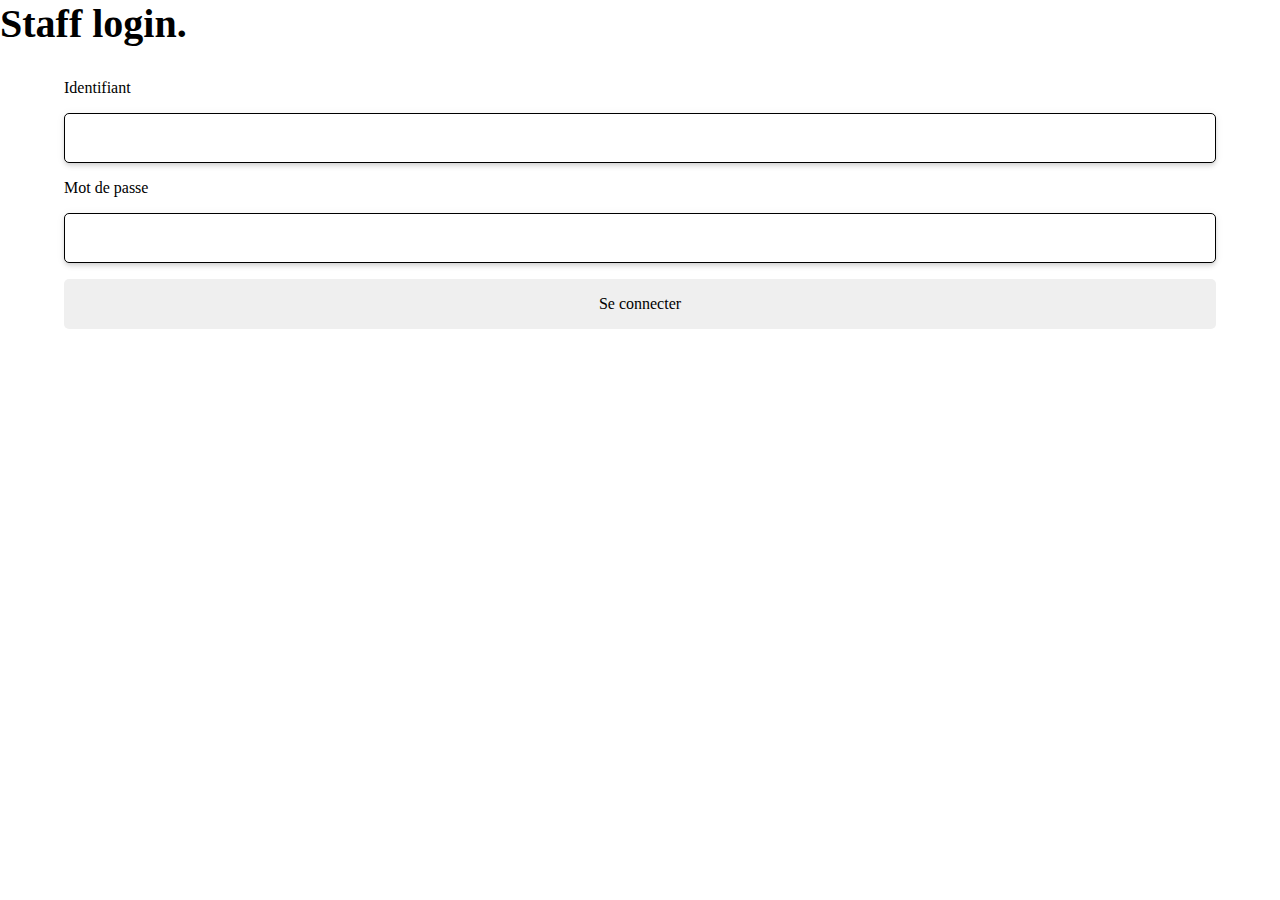
==== admin.html @ 27520da0 "Merge pull request #1 from KhomsiAdam/sourcing" ====
<!DOCTYPE html>
<html lang="en" dir="ltr">

<head prefix="og: http://ogp.me/ns#">
    <meta charset="UTF-8">
    <meta http-equiv="X-UA-Compatible" content="IE=edge">
    <meta name="viewport" content="width=device-width, initial-scale=1.0">

    <!-- Title & Description -->
    <title>YouCode Staff Login</title>
    <meta name="description" content="YouCode platforme de connection de l'administration">

    <!-- Google Fonts Material Icons -->
    <link href="https://fonts.googleapis.com/icon?family=Material+Icons" rel="stylesheet">

    <!-- CSS -->
    <link rel="stylesheet" href="css/main.css">

    <!-- JS -->
    <script src="js/admin.js" type="module" defer></script>

</head>

<body>
    <h1>Staff login.</h1>
    <form id="sign-in" class="form ss-container">
        <label for="username" class="form__label">Identifiant</label>
        <input type="text" name="username" id="username" class="form__input ss-shadow-2">
        
        <label for="password" class="form__label">Mot de passe</label>
        <input type="password" name="password" id="password" class="form__input ss-shadow-2">
        
        <button type="submit" id="sign-in-button" class="form__button">Se connecter</button>
    </form>
</body>

</html>
---- css/main.css ----
/* ========== */
/* Typography */
/* ========== */
/* Standart mobile first typography */
h1 {
  font-size: 3.2rem;
}

h2 {
  font-size: 2.6rem;
}

h3 {
  font-size: 2.2rem;
}

h4 {
  font-size: 1.8rem;
}

p,
span,
strong,
label,
a,
li {
  font-size: 1.6rem;
}

/* Mobile typography fixes for small screens: 320px ~ 360px */
@media only screen and (min-width: 320px) and (max-width: 360px) {
  h1 {
    font-size: 3rem;
  }

  h2 {
    font-size: 2.4rem;
  }

  h3 {
    font-size: 2rem;
  }

  h4 {
    font-size: 1.6rem;
  }

  p,
span,
strong,
label,
a,
li {
    font-size: 1.4rem;
  }
}
/* Tablet typography: 768px+ */
@media only screen and (min-width: 768px) {
  h1 {
    font-size: 3.2rem;
  }

  h2 {
    font-size: 2.6rem;
  }

  h3 {
    font-size: 2.2rem;
  }

  h4 {
    font-size: 1.8rem;
  }

  p,
span,
strong,
label,
a,
li {
    font-size: 1.6rem;
  }
}
/* Tablet typography: 1024px+ */
@media only screen and (min-width: 1024px) {
  h1 {
    font-size: 4rem;
  }

  h2 {
    font-size: 3.2rem;
  }

  h3 {
    font-size: 2.4rem;
  }

  h4 {
    font-size: 1.8rem;
  }

  p,
span,
strong,
label,
a,
li {
    font-size: 1.6rem;
  }
}
/* Computer typography: 1280px+ */
@media only screen and (min-width: 1280px) {
  h1 {
    font-size: 4rem;
  }

  h2 {
    font-size: 3.2rem;
  }

  h3 {
    font-size: 2.4rem;
  }

  h4 {
    font-size: 1.8rem;
  }

  p,
span,
strong,
label,
a,
li {
    font-size: 1.6rem;
  }
}
/* Computer typography: 1440px+ */
@media only screen and (min-width: 1440px) {
  h1 {
    font-size: 4.4rem;
  }

  h2 {
    font-size: 3.4rem;
  }

  h3 {
    font-size: 2.6rem;
  }

  h4 {
    font-size: 1.8rem;
  }

  p,
span,
strong,
label,
a,
li {
    font-size: 1.6rem;
  }
}
/* Computer typography: 1920px+ */
@media only screen and (min-width: 1920px) {
  h1 {
    font-size: 4.8rem;
  }

  h2 {
    font-size: 3.6rem;
  }

  h3 {
    font-size: 2.8rem;
  }

  h4 {
    font-size: 1.8rem;
  }

  p,
span,
strong,
label,
a,
li {
    font-size: 1.6rem;
  }
}
/* Computer typography: 2560px+ */
@media only screen and (min-width: 2560px) {
  h1 {
    font-size: 4.8rem;
  }

  h2 {
    font-size: 3.8rem;
  }

  h3 {
    font-size: 3rem;
  }

  h4 {
    font-size: 2rem;
  }

  p,
span,
strong,
label,
a,
li {
    font-size: 1.8rem;
  }
}
/* ====== */
/* Resets */
/* ====== */
html {
  box-sizing: border-box;
  /* Font family */
  font-family: "Verdana", "sans-serif";
  /* To make rem units easier to work with (1rem = 10px) */
  font-size: 62.5%;
  /* Scrollbar Styling : Firefox */
  scrollbar-width: thin;
  scrollbar-color: #000000 #ffffff;
  /* Scrollbar Styling for Webkit browsers */
}
html::-webkit-scrollbar {
  width: 1.5rem;
}
html::-webkit-scrollbar-track {
  background: #000000;
}
html::-webkit-scrollbar-thumb {
  background: #837f7f;
  border-radius: 3px;
}
html::-webkit-scrollbar-thumb:hover {
  background: #ffffff;
}

*,
*::before,
*::after {
  margin: 0;
  padding: 0;
  border: 0;
  box-sizing: inherit;
  -webkit-tap-highlight-color: transparent;
}

/* Uncomment if custom outline is planned for each element needed */
/* :focus {
     outline: none;
}*/
/* Links decoration */
a {
  text-decoration: none;
}
a:hover {
  text-decoration: underline;
}

/* Remove default list styling */
ul,
ol {
  list-style: none;
}

body {
  min-height: 100vh;
}

img,
picture {
  max-width: 100%;
  display: block;
}

input,
button,
textarea,
select {
  font: inherit;
}

/* ========== */
/* Utilities */
/* ========== */
/* Container */
.ss-container {
  margin: 0 auto;
  width: 90%;
  max-width: 1920px;
}
@media only screen and (min-width: 1920px) {
  .ss-container {
    width: 85%;
  }
}
@media only screen and (min-width: 2560px) {
  .ss-container {
    width: 70%;
  }
}

/* Video container */
.ss-video-container {
  position: relative;
  padding-bottom: 56.25%;
  height: 0;
  overflow: hidden;
}

/* Text Alignement */
/* Left */
.ss-align-left {
  text-align: left;
}

/* Right */
.ss-align-right {
  text-align: right;
}

/* Center */
.ss-align-center {
  text-align: center;
}

/* General Alignement */
/* Flex */
.ss-flex-center {
  display: flex;
  justify-content: center;
  align-items: center;
}

.ss-flex-v-center {
  display: flex;
  align-items: center;
}

.ss-flex-h-center {
  display: flex;
  justify-content: center;
}

/* Grid */
.ss-grid-center {
  display: grid;
  place-content: center;
}

/* To round elements as a circle */
.ss-circle {
  border-radius: 50%;
}

/* Scale transition animation */
.ss-scale-transition {
  transition: transform 0.3s cubic-bezier(0.53, 0.01, 0.36, 1.63);
}

/* Box shadows */
.ss-shadow-1 {
  box-shadow: 0 2px 2px 0 rgba(0, 0, 0, 0.07), 0 3px 1px -2px rgba(0, 0, 0, 0.06), 0 1px 5px 0 rgba(0, 0, 0, 0.1);
}

.ss-shadow-2 {
  box-shadow: 0 4px 5px 0 rgba(0, 0, 0, 0.07), 0 1px 10px 0 rgba(0, 0, 0, 0.06), 0 2px 4px -1px rgba(0, 0, 0, 0.1);
}

.ss-shadow-3 {
  box-shadow: 0 8px 17px 2px rgba(0, 0, 0, 0.07), 0 3px 14px 2px rgba(0, 0, 0, 0.06), 0 5px 5px -3px rgba(0, 0, 0, 0.1);
}

.ss-shadow-4 {
  box-shadow: 0 16px 24px 2px rgba(0, 0, 0, 0.07), 0 6px 30px 5px rgba(0, 0, 0, 0.06), 0 8px 10px -7px rgba(0, 0, 0, 0.1);
}

.ss-shadow-5 {
  box-shadow: 0 24px 38px 3px rgba(0, 0, 0, 0.07), 0 9px 46px 8px rgba(0, 0, 0, 0.06), 0 11px 15px -7px rgba(0, 0, 0, 0.1);
}

/* Prevent content from wrapping and forcing it into single line with ellipsis at the end */
.ss-ellipsis {
  white-space: nowrap;
  text-overflow: ellipsis;
  overflow: hidden;
}

/* Removing default appearance */
.ss-no-appearance {
  -webkit-appearance: none;
  appearance: none;
}

/* Prevent scrolling while the navigation menu is open */
.ss-prevent-scroll {
  overflow: hidden;
}

/* Overlay */
.ss-overlay {
  width: 100vw;
  height: 100vh;
  background: #000000;
  position: fixed;
  top: 0;
  right: 0;
  z-index: 15;
  opacity: 0.8;
  display: none;
}

.ss-overlay.active {
  display: block;
}

/* Table with spacing inside only */
.ss-table-inspacing td {
  border: 0px solid transparent;
  background-clip: padding-box;
}
.ss-table-inspacing tr > td + td {
  border-left-width: 5px;
}
.ss-table-inspacing tr > td {
  border-top-width: 5px;
}

/* Buttons */
.button {
  height: 50px;
  width: 100%;
  border-radius: 5px;
  font-size: 1.6rem;
}

/* Cards */
/* Forms */
.form {
  display: flex;
  flex-direction: column;
  font-size: 1.6rem;
  gap: 1em;
  padding-block: 2em;
}
.form__input {
  height: 50px;
  width: 100%;
  border: 1px solid black;
  border-radius: 5px;
  padding: 0 1em;
}
.form__button {
  height: 50px;
  width: 100%;
  border-radius: 5px;
}
.form__textarea {
  width: 100%;
  border: 1px solid black;
  border-radius: 5px;
  padding: 1em;
  resize: none;
}

/* Custom checkboxes */
/* Custom radio button */
/* Custom select input */
/* Tables */
/* Header */
/* Navigation */
/* Sidebar */
/* Footer */
/* ======== */
/* Main CSS */
/* ======== *//*# sourceMappingURL=main.css.map */
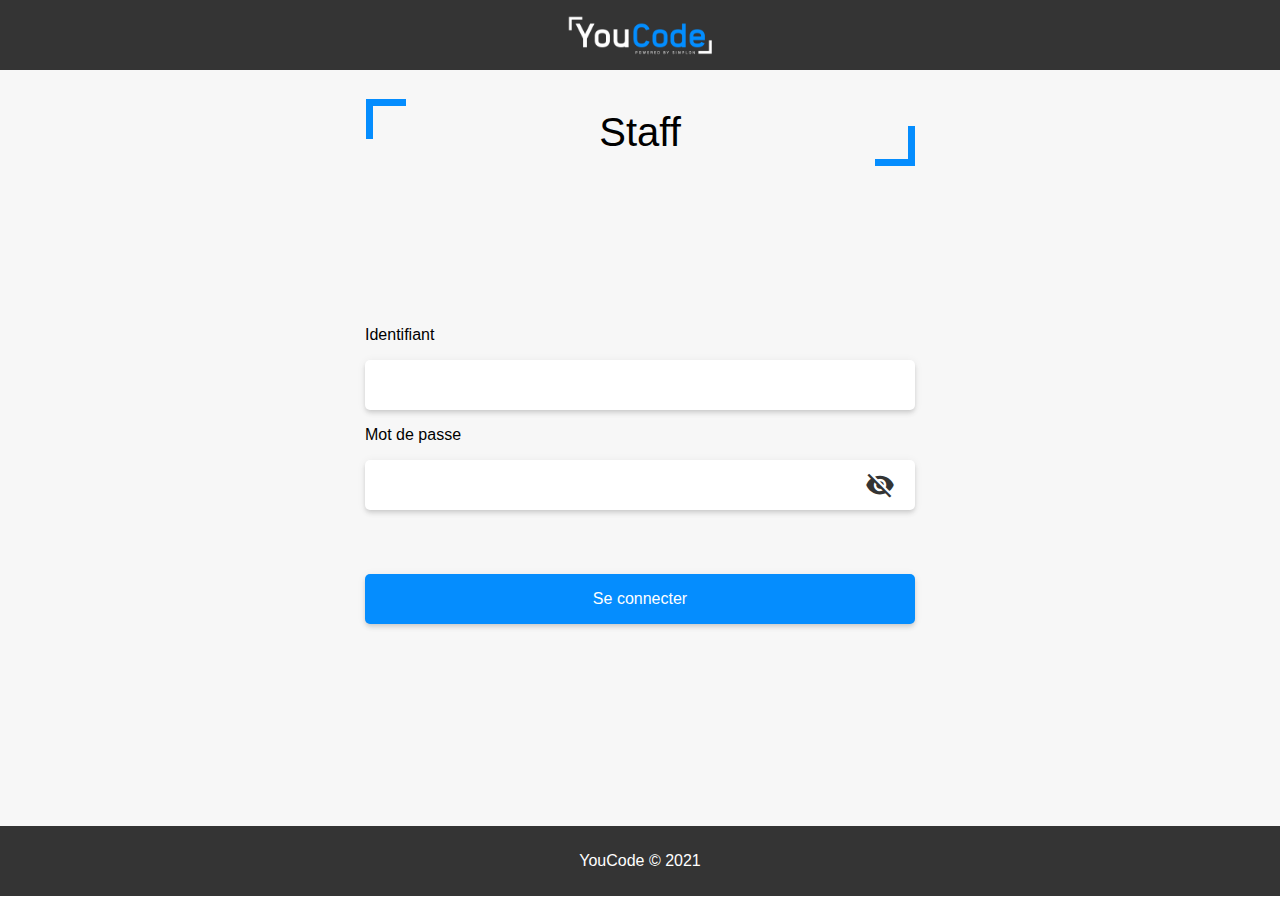
==== commit 2ec9a3f5: "Merge pull request #3 from KhomsiAdam/styling" ====
--- a/admin.html
+++ b/admin.html
@@ -22,16 +22,31 @@
 </head>
 
 <body>
-    <h1>Staff login.</h1>
-    <form id="sign-in" class="form ss-container">
-        <label for="username" class="form__label">Identifiant</label>
-        <input type="text" name="username" id="username" class="form__input ss-shadow-2">
-        
-        <label for="password" class="form__label">Mot de passe</label>
-        <input type="password" name="password" id="password" class="form__input ss-shadow-2">
-        
-        <button type="submit" id="sign-in-button" class="form__button">Se connecter</button>
-    </form>
+    <header class="header auth loading">
+        <a href="/" class="header__logo">
+            <img class="header__image" src="images/logo.png" alt="YouCode logo">
+        </a>
+    </header>
+    <main class="main loading">
+        <h1 class="main__title ss-grid-center">Staff</h1>
+        <form id="sign-in" class="form">
+
+            <label for="username" class="form__label">Identifiant</label>
+            <input type="text" name="username" id="username" class="form__input ss-shadow-2">
+
+            <label for="password" class="form__label">Mot de passe</label>
+            <div class="password-container">
+                <input type="password" name="password" id="password" class="form__input ss-shadow-2">
+                <span class="material-icons hidden" id="password-eyecon">visibility_off</span>
+            </div>
+
+            <p id="sign-in-error" class="input-error ss-align-center"></p>
+            <button type="submit" id="sign-in-button" class="form__button ss-shadow-2">Se connecter</button>
+        </form>
+    </main>
+    <footer class="footer ss-grid-center loading">
+        <p class="footer__copyright">YouCode © 2021</p>
+    </footer>
 </body>
 
 </html>--- a/css/main.css
+++ b/css/main.css
@@ -1,3 +1,7 @@
+/* ====== */
+/* Resets */
+/* ====== */
+@import url("https://fonts.googleapis.com/css2?family=Montserrat:wght@300;400;500;600;700&display=swap");
 /* ========== */
 /* Typography */
 /* ========== */
@@ -216,32 +220,29 @@
     font-size: 1.8rem;
   }
 }
-/* ====== */
-/* Resets */
-/* ====== */
 html {
   box-sizing: border-box;
   /* Font family */
-  font-family: "Verdana", "sans-serif";
+  font-family: "Montserrat", "sans-serif";
   /* To make rem units easier to work with (1rem = 10px) */
   font-size: 62.5%;
   /* Scrollbar Styling : Firefox */
   scrollbar-width: thin;
-  scrollbar-color: #000000 #ffffff;
+  scrollbar-color: #058dfe #343434;
   /* Scrollbar Styling for Webkit browsers */
 }
 html::-webkit-scrollbar {
   width: 1.5rem;
 }
 html::-webkit-scrollbar-track {
-  background: #000000;
+  background: #343434;
 }
 html::-webkit-scrollbar-thumb {
-  background: #837f7f;
+  background: #ffffff;
   border-radius: 3px;
 }
 html::-webkit-scrollbar-thumb:hover {
-  background: #ffffff;
+  background: #058dfe;
 }
 
 *,
@@ -276,6 +277,11 @@
   min-height: 100vh;
 }
 
+.loading {
+  opacity: 0;
+  visibility: hidden;
+}
+
 img,
 picture {
   max-width: 100%;
@@ -355,6 +361,7 @@
 .ss-grid-center {
   display: grid;
   place-content: center;
+  place-items: center;
 }
 
 /* To round elements as a circle */
@@ -398,7 +405,8 @@
 /* Removing default appearance */
 .ss-no-appearance {
   -webkit-appearance: none;
-  appearance: none;
+  -moz-appearance: none;
+       appearance: none;
 }
 
 /* Prevent scrolling while the navigation menu is open */
@@ -446,30 +454,145 @@
 /* Cards */
 /* Forms */
 .form {
-  display: flex;
-  flex-direction: column;
+  display: grid;
+  grid-template-rows: auto;
+  place-content: center;
   font-size: 1.6rem;
   gap: 1em;
   padding-block: 2em;
 }
+@media only screen and (min-width: 1024px) {
+  .form {
+    justify-content: center;
+  }
+}
+.form__title {
+  font-weight: 600;
+  color: #343434;
+  position: relative;
+  margin-bottom: 1em;
+  width: fit-content;
+}
+.form__title:after {
+  content: "";
+  position: absolute;
+  height: 3px;
+  background: #058dfe;
+  width: 100%;
+  bottom: -10px;
+  left: 0;
+}
+.form__label {
+  font-weight: 500;
+}
 .form__input {
   height: 50px;
-  width: 100%;
-  border: 1px solid black;
+  width: 320px;
   border-radius: 5px;
   padding: 0 1em;
+}
+@media only screen and (max-width: 360px) {
+  .form__input {
+    width: 280px;
+  }
+}
+@media only screen and (min-width: 1280px) {
+  .form__input {
+    width: 550px;
+  }
+}
+.form__input:focus {
+  outline: 2px solid #058dfe;
+}
+.form__input.error {
+  outline: 2px solid #c94242;
+}
+.form .password-container {
+  position: relative;
+}
+.form .password-container #password-eyecon {
+  z-index: 1;
+  position: absolute;
+  top: 50%;
+  right: 10px;
+  height: 50px;
+  width: 50px;
+  display: grid;
+  place-content: center;
+  font-size: 3rem;
+  transform: translate(0, -50%);
+  color: #343434;
+}
+@media only screen and (min-width: 1280px) {
+  .form .password-container #password-eyecon {
+    cursor: pointer;
+    transition: 0.3s linear;
+  }
+  .form .password-container #password-eyecon:hover {
+    opacity: 0.5;
+  }
 }
 .form__button {
   height: 50px;
   width: 100%;
   border-radius: 5px;
+  color: #ffffff;
+  background: #058dfe;
+  font-weight: 500;
+  margin-block: 1em 2em;
+}
+.form__button:focus {
+  outline: 2px solid #343434;
+}
+@media only screen and (min-width: 1280px) {
+  .form__button {
+    cursor: pointer;
+  }
 }
 .form__textarea {
-  width: 100%;
-  border: 1px solid black;
   border-radius: 5px;
   padding: 1em;
   resize: none;
+  width: 320px;
+}
+@media only screen and (max-width: 360px) {
+  .form__textarea {
+    width: 280px;
+  }
+}
+@media only screen and (min-width: 1280px) {
+  .form__textarea {
+    width: 550px;
+  }
+}
+.form__textarea:focus {
+  outline: 2px solid #058dfe;
+}
+.form__textarea.error {
+  outline: 2px solid #c94242;
+}
+.form__sign {
+  font-weight: 500;
+  width: 80%;
+  line-height: 1.6;
+}
+.form__sign__link {
+  color: #058dfe;
+  font-weight: 600;
+}
+@media only screen and (min-width: 1280px) {
+  .form__sign__link {
+    cursor: pointer;
+  }
+  .form__sign__link:hover {
+    text-decoration: underline;
+  }
+}
+
+.input-error {
+  color: #c94242;
+  font-weight: 600;
+  margin-top: 1em;
 }
 
 /* Custom checkboxes */
@@ -477,9 +600,411 @@
 /* Custom select input */
 /* Tables */
 /* Header */
+.header {
+  width: 100%;
+  height: 70px;
+  background: #343434;
+  display: grid;
+  grid-template-columns: 153px 1fr;
+  padding: 0 20px;
+  align-items: center;
+  position: fixed;
+  z-index: 1;
+}
+@media only screen and (min-width: 1024px) {
+  .header {
+    padding: 0 4em;
+  }
+}
+.header__logo {
+  width: 153px;
+  display: flex;
+  justify-content: start;
+  justify-content: flex-start;
+}
+.header__nav {
+  display: flex;
+  justify-content: end;
+  justify-content: flex-end;
+}
+.header__nav__link {
+  width: 130px;
+  height: 40px;
+  border-radius: 5px;
+  color: #ffffff;
+  font-weight: 500;
+}
+.header__nav__link:hover {
+  text-decoration: none;
+}
+@media only screen and (min-width: 1280px) {
+  .header__nav__link {
+    cursor: pointer;
+  }
+  .header__nav__link:hover {
+    text-decoration: underline;
+  }
+}
+.header__nav #inscription {
+  background: #058dfe;
+}
+.header__nav #logout {
+  background: #c94242;
+}
+
+.header.auth {
+  grid-template-columns: auto;
+  place-content: center;
+}
+
 /* Navigation */
 /* Sidebar */
 /* Footer */
+.footer {
+  width: 100%;
+  height: 70px;
+  margin-top: 70px;
+  background: #343434;
+}
+.footer__copyright {
+  color: #ffffff;
+  font-weight: 500;
+}
+
+/* ======== */
+/* Home CSS */
+/* ======== */
+/* ============ */
+/* Register CSS */
+/* ============ */
+#sign-in {
+  height: 100vh;
+}
+@media only screen and (min-width: 1024px) {
+  #sign-in {
+    height: calc(100vh - 229px);
+  }
+}
+@media only screen and (min-width: 1280px) {
+  #sign-in {
+    width: 500px;
+  }
+}
+@media only screen and (min-width: 1440px) {
+  #sign-in {
+    height: calc(100vh - 234px);
+  }
+}
+@media only screen and (min-width: 1920px) {
+  #sign-in {
+    height: calc(100vh - 238px);
+  }
+}
+
+#sign-up {
+  height: 100%;
+}
+@media only screen and (min-width: 1024px) {
+  #sign-up {
+    height: calc(100vh - 229px);
+  }
+}
+@media only screen and (min-width: 1280px) {
+  #sign-up {
+    height: 100%;
+    width: 500px;
+  }
+}
+
+/* ============= */
+/* Dashboard CSS */
+/* ============= */
+.overflow {
+  overflow: hidden;
+}
+
+.scroll {
+  overflow-x: auto;
+}
+@media only screen and (min-width: 1280px) {
+  .scroll {
+    overflow-x: unset;
+    width: 100%;
+  }
+}
+
+.candidates {
+  width: 1000px;
+  height: calc(100vh - 219px);
+  padding: 4em 0;
+  display: flex;
+  flex-direction: column;
+  gap: 2em;
+  text-align: center;
+}
+@media only screen and (max-width: 360px) {
+  .candidates {
+    height: calc(100vh - 217px);
+  }
+}
+@media only screen and (min-width: 1280px) {
+  .candidates {
+    height: calc(100vh - 229px);
+    padding: 4em;
+    width: 100%;
+  }
+}
+@media only screen and (min-width: 1440px) {
+  .candidates {
+    height: calc(100vh - 234px);
+  }
+}
+@media only screen and (min-width: 1920px) {
+  .candidates {
+    height: calc(100vh - 238px);
+  }
+}
+.candidates__headers {
+  display: flex;
+  align-items: center;
+  font-size: 1.8rem;
+  font-weight: 700;
+}
+.candidates__headers__col {
+  flex-basis: 16.66%;
+}
+.candidates__element {
+  display: flex;
+  align-items: center;
+  font-size: 1.8rem;
+  font-weight: 500;
+}
+.candidates__element .accepted {
+  color: #008f70;
+  font-weight: 700;
+}
+.candidates__element .rejected {
+  color: #c94242;
+  font-weight: 700;
+}
+.candidates__element .pending {
+  color: #bebe5f;
+  font-weight: 700;
+}
+.candidates__element__col {
+  flex-basis: 16.66%;
+}
+.candidates__element__col .accepted {
+  background: #008f70;
+  padding: 5px;
+  border-radius: 10px;
+  color: #ffffff;
+  cursor: pointer;
+}
+.candidates__element__col .rejected {
+  background: #c94242;
+  padding: 5px;
+  border-radius: 10px;
+  color: #ffffff;
+  cursor: not-allowed;
+}
+.candidates__element__col .pending {
+  background: #bebe5f;
+  padding: 5px;
+  border-radius: 10px;
+  color: #ffffff;
+  cursor: unset;
+}
+
+/* ============ */
+/* Sourcing CSS */
+/* ============ */
+section {
+  margin: 0 auto;
+  width: 320px;
+}
+@media only screen and (max-width: 360px) {
+  section {
+    width: 280px;
+  }
+}
+@media only screen and (min-width: 1280px) {
+  section {
+    width: 550px;
+  }
+}
+section form {
+  width: 100%;
+}
+
+/* ======== */
+/* Home CSS */
+/* ======== */
+* {
+  box-sizing: border-box;
+}
+body {
+  font-family: Tahoma, Arial;
+}
+.quiz-app {
+  margin: 20px auto;
+  width: 800px;
+  background-color: #f8f8f8;
+  padding: 15px;
+}
+.quiz-app .quiz-info {
+  display: flex;
+  background-color: #fff;
+  padding: 20px;
+}
+.quiz-app .quiz-info .category {
+  flex: 1;
+}
+.quiz-app .quiz-info .count {
+  flex: 1;
+  text-align: right;
+}
+.quiz-app .quiz-area {
+  background-color: #fff;
+  padding: 20px;
+  margin-top: 15px;
+}
+.quiz-app .quiz-area h2 {
+  margin: 0;
+}
+.quiz-app .answers-area {
+  background-color: #fff;
+  padding: 0 20px 20px;
+}
+.quiz-app .answers-area .answer {
+  background-color: #f9f9f9;
+  padding: 15px;
+}
+.quiz-app .answers-area .answer:not(:last-child) {
+  border-bottom: 1px solid #dfdfdf;
+}
+.quiz-app .answers-area .answer input[type="Radio"]:checked + label {
+  color: #0075ff;
+}
+.quiz-app .answers-area .answer label {
+  cursor: pointer;
+  font-weight: bold;
+  color: #777;
+  font-size: 14px;
+  margin-left: 5px;
+  position: relative;
+  top: -1px;
+}
+.quiz-app .submit-button {
+  background-color: #0075ff;
+  display: block;
+  width: 100%;
+  padding: 15px;
+  border: none;
+  color: #fff;
+  font-weight: bold;
+  font-size: 18px;
+  cursor: pointer;
+  border-radius: 6px;
+  margin: 20px auto;
+}
+.quiz-app .submit-button:focus {
+  outline: none;
+}
+.quiz-app .bullets {
+  border-top: 1px solid #dfdfdf;
+  background-color: #fff;
+  display: flex;
+  padding: 20px;
+}
+.quiz-app .bullets .spans {
+  flex: 1;
+  display: flex;
+}
+.quiz-app .bullets .spans span {
+  width: 20px;
+  height: 20px;
+  background-color: #ddd;
+  margin-right: 5px;
+  border-radius: 50%;
+}
+.quiz-app .bullets .spans span.on {
+  background-color: #0075ff;
+}
+.quiz-app .results span {
+  font-weight: bold;
+}
+.quiz-app .results span.bad {
+  color: #dc0a0a;
+}
+.quiz-app .results span.good {
+  color: #009688;
+}
+.quiz-app .results span.perfect {
+  color: #0075ff;
+}
+
+
 /* ======== */
 /* Main CSS */
-/* ======== *//*# sourceMappingURL=main.css.map */+/* ======== */
+.main {
+  height: 100%;
+  position: relative;
+  top: 70px;
+  padding: 4em 20px 0 20px;
+  background: #f7f7f7;
+}
+@media only screen and (min-width: 1024px) {
+  .main {
+    display: flex;
+    flex-direction: column;
+    align-items: center;
+  }
+}
+.main__title {
+  font-weight: 500;
+  position: relative;
+  text-align: center;
+  margin: 0 auto;
+  width: 330px;
+}
+@media only screen and (max-width: 360px) {
+  .main__title {
+    width: 280px;
+  }
+}
+@media only screen and (min-width: 1280px) {
+  .main__title {
+    width: 610px;
+  }
+}
+.main__title:before {
+  content: "";
+  bottom: 35%;
+  left: 5%;
+  border-top: 7px solid #058dfe;
+  border-left: 7px solid #058dfe;
+  position: absolute;
+  width: 40px;
+  height: 40px;
+}
+.main__title:after {
+  content: "";
+  top: 35%;
+  right: 5%;
+  border-bottom: 7px solid #058dfe;
+  border-right: 7px solid #058dfe;
+  position: absolute;
+  width: 40px;
+  height: 40px;
+}
+
+.hidden {
+  display: none;
+}
+
+.material-icons.hidden {
+  opacity: 0;
+  transition: opacity 0.3s linear;
+}/*# sourceMappingURL=main.css.map */